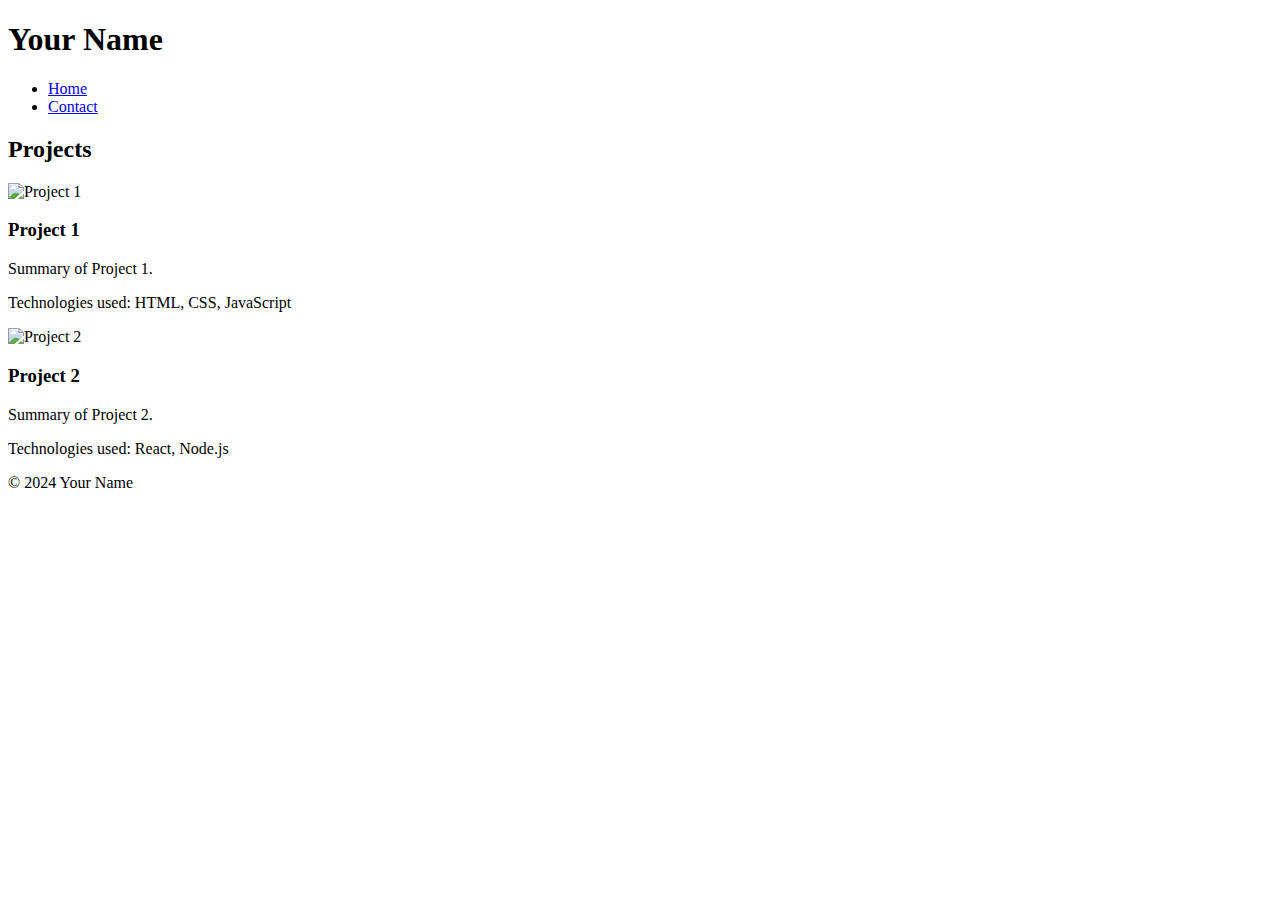
==== Index.html @ 3ae185d6 "Initial commit" ====
<!DOCTYPE html>
<html lang="en">
<head>
    <meta charset="UTF-8">
    <meta name="viewport" content="width=device-width, initial-scale=1.0">
    <title>Home Page</title>
    <link rel="stylesheet" href="styles.css">
</head>
<body>
    <header>
        <h1>Your Name</h1>
        <nav>
            <ul>
                <li><a href="index.html">Home</a></li>
                <li><a href="contact.html">Contact</a></li>
            </ul>
        </nav>
    </header>
    <main>
        <section id="projects">
            <h2>Projects</h2>
            <div class="project">
                <img src="project1.jpg" alt="Project 1">
                <h3>Project 1</h3>
                <p>Summary of Project 1.</p>
                <p>Technologies used: HTML, CSS, JavaScript</p>
            </div>
            <div class="project">
                <img src="project2.jpg" alt="Project 2">
                <h3>Project 2</h3>
                <p>Summary of Project 2.</p>
                <p>Technologies used: React, Node.js</p>
            </div>
            <!-- Add more projects as needed -->
        </section>
    </main>
    <footer>
        <p>&copy; 2024 Your Name</p>
    </footer>
    <script src="script.js"></script>
</body>
</html>
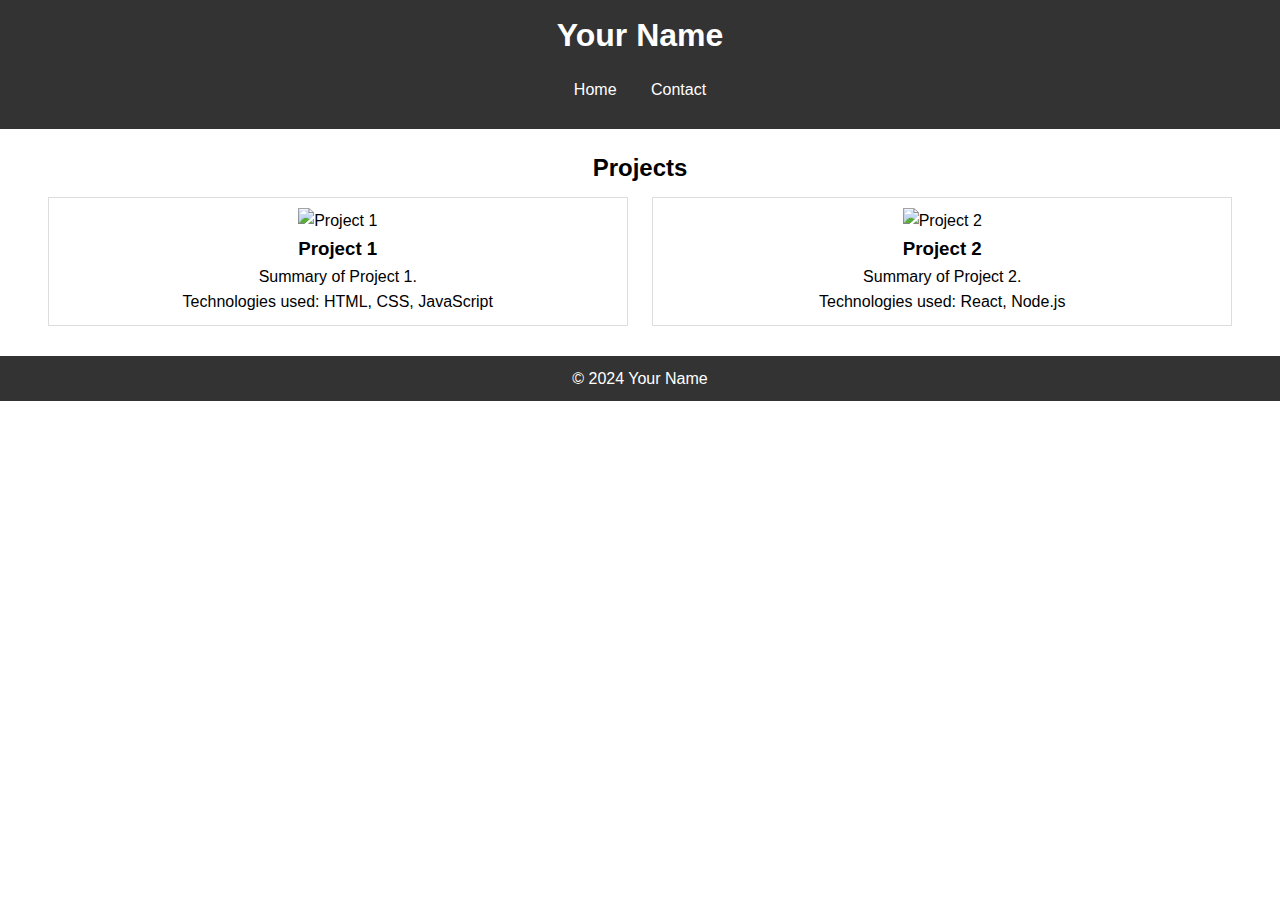
==== commit 5a6d26a1: "modify js and css path's" ====
--- a/Index.html
+++ b/Index.html
@@ -4,7 +4,7 @@
     <meta charset="UTF-8">
     <meta name="viewport" content="width=device-width, initial-scale=1.0">
     <title>Home Page</title>
-    <link rel="stylesheet" href="styles.css">
+    <link rel="stylesheet" href="css/styles.css">
 </head>
 <body>
     <header>
@@ -37,6 +37,6 @@
     <footer>
         <p>&copy; 2024 Your Name</p>
     </footer>
-    <script src="script.js"></script>
+    <script src="js/script.js"></script>
 </body>
 </html>
--- a/css/styles.css
+++ b/css/styles.css
@@ -0,0 +1,67 @@
+/* Basic reset */
+body, h1, h2, h3, p {
+    margin: 0;
+    padding: 0;
+}
+
+body {
+    font-family: Arial, sans-serif;
+    line-height: 1.6;
+}
+
+header {
+    background: #333;
+    color: #fff;
+    padding: 10px 0;
+    text-align: center;
+}
+
+header h1 {
+    margin-bottom: 10px;
+}
+
+header nav ul {
+    list-style: none;
+    padding: 0;
+}
+
+header nav ul li {
+    display: inline;
+    margin: 0 15px;
+}
+
+header nav a {
+    color: #fff;
+    text-decoration: none;
+}
+
+main {
+    padding: 20px;
+    text-align: center;
+}
+
+.project {
+    border: 1px solid #ddd;
+    margin: 10px;
+    padding: 10px;
+    display: inline-block;
+    width: calc(50% - 40px);
+    box-sizing: border-box;
+}
+
+.project img {
+    max-width: 100%;
+}
+
+footer {
+    background: #333;
+    color: #fff;
+    text-align: center;
+    padding: 10px;
+}
+
+@media (max-width: 768px) {
+    .project {
+        width: calc(100% - 40px);
+    }
+}
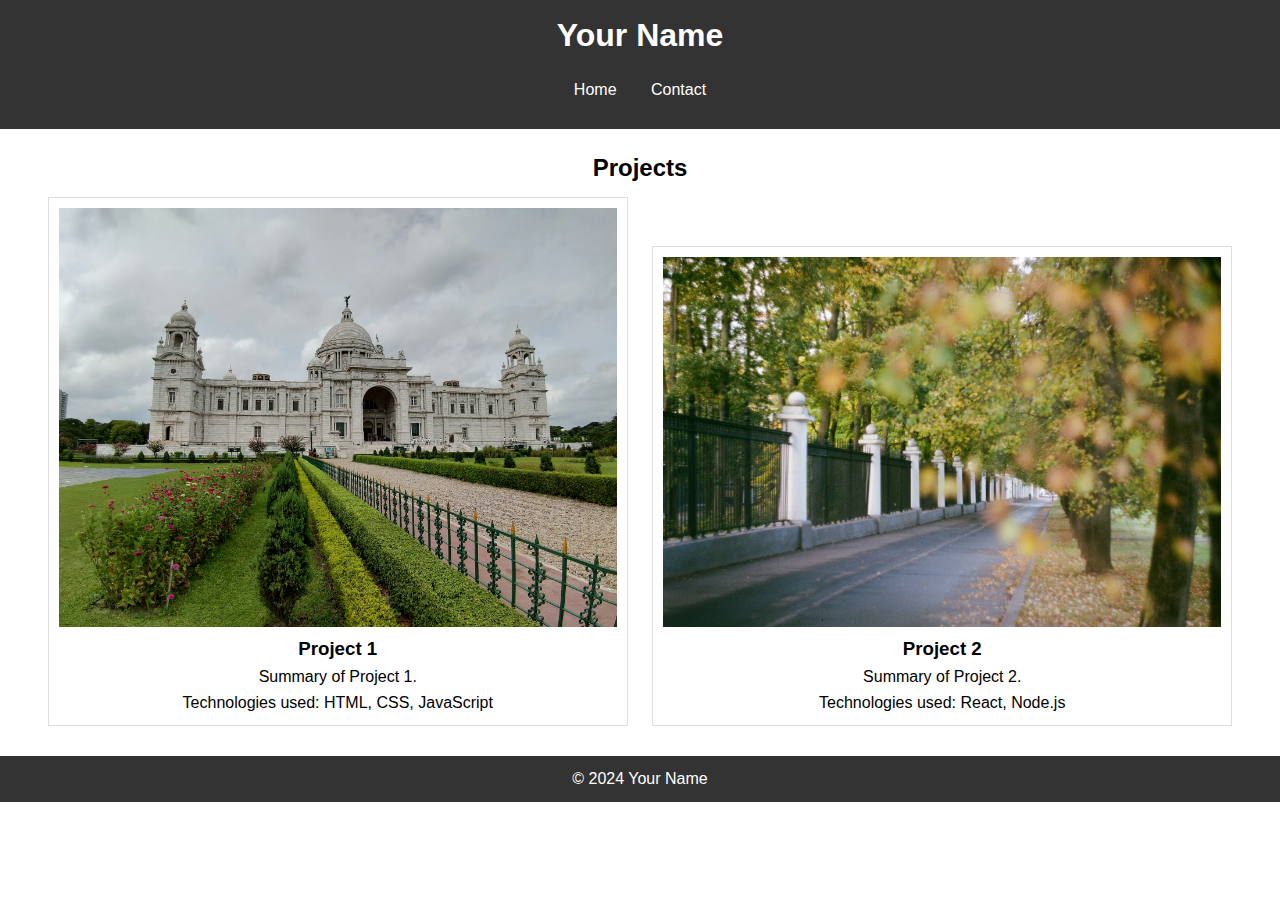
==== commit b467e303: "Modify images path's in index.html" ====
--- a/Index.html
+++ b/Index.html
@@ -20,13 +20,13 @@
         <section id="projects">
             <h2>Projects</h2>
             <div class="project">
-                <img src="project1.jpg" alt="Project 1">
+                <img src="images/project1.jpg" alt="Project 1">
                 <h3>Project 1</h3>
                 <p>Summary of Project 1.</p>
                 <p>Technologies used: HTML, CSS, JavaScript</p>
             </div>
             <div class="project">
-                <img src="project2.jpg" alt="Project 2">
+                <img src="images/project2.jpg" alt="Project 2">
                 <h3>Project 2</h3>
                 <p>Summary of Project 2.</p>
                 <p>Technologies used: React, Node.js</p>
